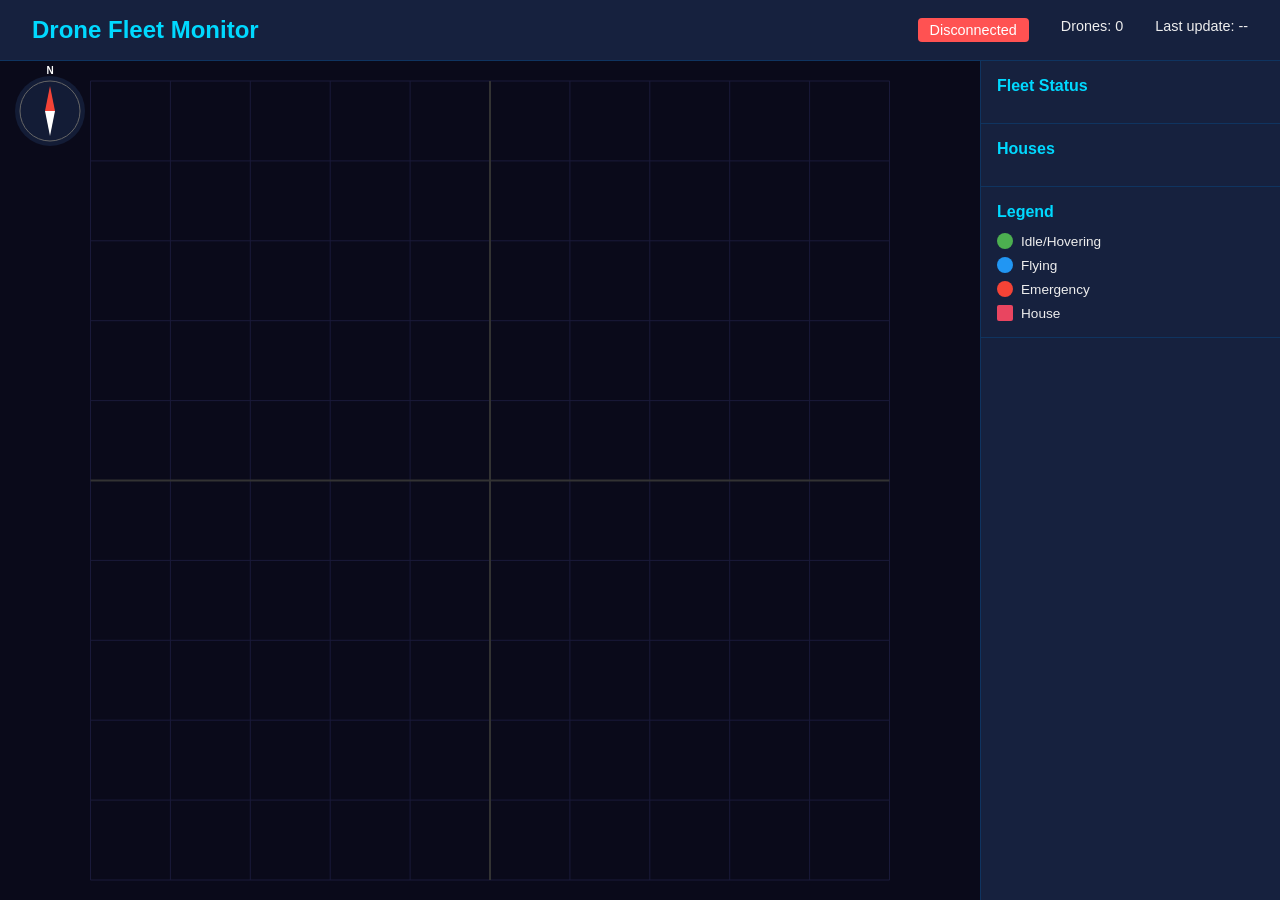
==== WorkforceDemo/web/index.html @ 515346f5 "added a map and abilityt to view each drone camera, added api endpoints and python server" ====
<!DOCTYPE html>
<html lang="en">
<head>
    <meta charset="UTF-8">
    <meta name="viewport" content="width=device-width, initial-scale=1.0">
    <title>Drone Fleet Monitor</title>
    <link rel="stylesheet" href="style.css">
</head>
<body>
    <div class="container">
        <header>
            <h1>Drone Fleet Monitor</h1>
            <div class="status-bar">
                <span id="connection-status" class="status disconnected">Disconnected</span>
                <span id="drone-count">Drones: 0</span>
                <span id="update-time">Last update: --</span>
            </div>
        </header>

        <main>
            <div class="map-container">
                <canvas id="map-canvas"></canvas>
                <div id="map-tooltip" class="tooltip"></div>
            </div>

            <aside class="sidebar">
                <section class="panel" id="fleet-panel">
                    <h2>Fleet Status</h2>
                    <div id="fleet-list"></div>

                    <div id="drone-camera-section" class="hidden">
                        <div class="camera-header">
                            <span id="camera-drone-label">Camera: --</span>
                            <select id="camera-type">
                                <option value="scene">RGB</option>
                                <option value="depth">Depth</option>
                                <option value="segmentation">Segmentation</option>
                            </select>
                        </div>
                        <div class="camera-feed">
                            <img id="camera-image" src="" alt="Drone camera">
                        </div>
                    </div>
                </section>

                <section class="panel">
                    <h2>Houses</h2>
                    <div id="house-list"></div>
                </section>

                <section class="panel">
                    <h2>Legend</h2>
                    <div class="legend">
                        <div class="legend-item">
                            <span class="legend-icon drone-idle"></span>
                            <span>Idle/Hovering</span>
                        </div>
                        <div class="legend-item">
                            <span class="legend-icon drone-flying"></span>
                            <span>Flying</span>
                        </div>
                        <div class="legend-item">
                            <span class="legend-icon drone-emergency"></span>
                            <span>Emergency</span>
                        </div>
                        <div class="legend-item">
                            <span class="legend-icon house-marker"></span>
                            <span>House</span>
                        </div>
                    </div>
                </section>
            </aside>
        </main>

        <div id="drone-detail" class="detail-panel hidden">
            <button class="close-btn" onclick="closeDetail()">&times;</button>
            <h3 id="detail-drone-id">Drone Details</h3>
            <div class="detail-content">
                <p><strong>Position:</strong> <span id="detail-position">--</span></p>
                <p><strong>Altitude:</strong> <span id="detail-altitude">--</span></p>
                <p><strong>Heading:</strong> <span id="detail-heading">--</span></p>
                <p><strong>State:</strong> <span id="detail-state">--</span></p>
                <p><strong>Task:</strong> <span id="detail-task">--</span></p>
            </div>
        </div>
    </div>

    <script src="map.js"></script>
</body>
</html>
---- WorkforceDemo/web/style.css ----
/* Reset and base styles */
* {
    margin: 0;
    padding: 0;
    box-sizing: border-box;
}

body {
    font-family: -apple-system, BlinkMacSystemFont, 'Segoe UI', Roboto, Oxygen, Ubuntu, sans-serif;
    background: #1a1a2e;
    color: #eee;
    min-height: 100vh;
}

.container {
    display: flex;
    flex-direction: column;
    height: 100vh;
}

/* Header */
header {
    background: #16213e;
    padding: 1rem 2rem;
    display: flex;
    justify-content: space-between;
    align-items: center;
    border-bottom: 1px solid #0f3460;
}

header h1 {
    font-size: 1.5rem;
    color: #00d9ff;
}

.status-bar {
    display: flex;
    gap: 2rem;
    font-size: 0.9rem;
}

.status {
    padding: 0.25rem 0.75rem;
    border-radius: 4px;
    font-weight: 500;
}

.status.connected {
    background: #00c853;
    color: #000;
}

.status.disconnected {
    background: #ff5252;
    color: #fff;
}

/* Main layout */
main {
    display: flex;
    flex: 1;
    overflow: hidden;
}

/* Map container */
.map-container {
    flex: 1;
    position: relative;
    background: #0a0a1a;
}

#map-canvas {
    width: 100%;
    height: 100%;
    display: block;
}

.tooltip {
    position: absolute;
    background: rgba(22, 33, 62, 0.95);
    padding: 0.5rem 0.75rem;
    border-radius: 4px;
    font-size: 0.85rem;
    pointer-events: none;
    display: none;
    border: 1px solid #0f3460;
    z-index: 100;
}

.tooltip.visible {
    display: block;
}

/* Sidebar */
.sidebar {
    width: 300px;
    background: #16213e;
    border-left: 1px solid #0f3460;
    overflow-y: auto;
    display: flex;
    flex-direction: column;
}

.panel {
    padding: 1rem;
    border-bottom: 1px solid #0f3460;
}

.panel h2 {
    font-size: 1rem;
    color: #00d9ff;
    margin-bottom: 0.75rem;
}

/* Fleet list */
#fleet-list {
    display: flex;
    flex-direction: column;
    gap: 0.5rem;
}

.drone-item {
    background: #0f3460;
    padding: 0.5rem 0.75rem;
    border-radius: 4px;
    cursor: pointer;
    transition: background 0.2s;
    display: flex;
    justify-content: space-between;
    align-items: center;
}

.drone-item:hover {
    background: #1a4a7a;
}

.drone-item .drone-id {
    font-weight: 500;
}

.drone-item .drone-state {
    font-size: 0.8rem;
    padding: 0.15rem 0.5rem;
    border-radius: 3px;
}

.drone-state.idle, .drone-state.hovering, .drone-state.landed {
    background: #4caf50;
    color: #000;
}

.drone-state.flying, .drone-state.taking_off, .drone-state.landing {
    background: #2196f3;
    color: #fff;
}

.drone-state.emergency {
    background: #f44336;
    color: #fff;
}

/* House list */
#house-list {
    display: grid;
    grid-template-columns: repeat(4, 1fr);
    gap: 0.5rem;
}

.house-item {
    background: #0f3460;
    padding: 0.35rem;
    border-radius: 4px;
    text-align: center;
    cursor: pointer;
    font-size: 0.85rem;
    transition: background 0.2s;
}

.house-item:hover {
    background: #e94560;
}

/* Legend */
.legend {
    display: flex;
    flex-direction: column;
    gap: 0.5rem;
}

.legend-item {
    display: flex;
    align-items: center;
    gap: 0.5rem;
    font-size: 0.85rem;
}

.legend-icon {
    width: 16px;
    height: 16px;
    border-radius: 50%;
}

.legend-icon.drone-idle {
    background: #4caf50;
}

.legend-icon.drone-flying {
    background: #2196f3;
}

.legend-icon.drone-emergency {
    background: #f44336;
}

.legend-icon.house-marker {
    background: #e94560;
    border-radius: 2px;
}

/* Drone Camera Section (below fleet list) */
#drone-camera-section {
    margin-top: 0.75rem;
    padding-top: 0.75rem;
    border-top: 1px solid #0f3460;
}

#drone-camera-section.hidden {
    display: none;
}

.camera-header {
    display: flex;
    justify-content: space-between;
    align-items: center;
    margin-bottom: 0.5rem;
}

#camera-drone-label {
    font-size: 0.85rem;
    color: #00d9ff;
    font-weight: 500;
}

#camera-type {
    padding: 0.25rem 0.4rem;
    background: #0f3460;
    border: 1px solid #1a4a7a;
    border-radius: 4px;
    color: #eee;
    font-size: 0.75rem;
    cursor: pointer;
}

#camera-type:hover {
    border-color: #00d9ff;
}

#camera-type:focus {
    outline: none;
    border-color: #00d9ff;
}

.camera-feed {
    background: #0a0a1a;
    border-radius: 4px;
    overflow: hidden;
    position: relative;
}

.camera-feed img {
    width: 100%;
    display: block;
}

/* Selected drone highlight in fleet list */
.drone-item.selected {
    background: #1a4a7a;
    border-left: 3px solid #00d9ff;
}

/* Actions */
.actions {
    display: flex;
    flex-direction: column;
    gap: 0.5rem;
}

.btn {
    padding: 0.5rem 1rem;
    border: none;
    border-radius: 4px;
    cursor: pointer;
    font-size: 0.9rem;
    font-weight: 500;
    transition: opacity 0.2s;
}

.btn:hover {
    opacity: 0.9;
}

.btn-primary {
    background: #2196f3;
    color: #fff;
}

.btn-danger {
    background: #f44336;
    color: #fff;
}

.btn-warning {
    background: #ff9800;
    color: #000;
}

/* Detail panel */
.detail-panel {
    position: fixed;
    right: 320px;
    top: 80px;
    background: #16213e;
    border: 1px solid #0f3460;
    border-radius: 8px;
    padding: 1rem;
    width: 250px;
    z-index: 200;
    box-shadow: 0 4px 20px rgba(0, 0, 0, 0.5);
}

.detail-panel.hidden {
    display: none;
}

.detail-panel h3 {
    color: #00d9ff;
    margin-bottom: 1rem;
    padding-right: 2rem;
}

.close-btn {
    position: absolute;
    top: 0.5rem;
    right: 0.5rem;
    background: none;
    border: none;
    color: #888;
    font-size: 1.5rem;
    cursor: pointer;
    line-height: 1;
}

.close-btn:hover {
    color: #fff;
}

.detail-content p {
    margin-bottom: 0.5rem;
    font-size: 0.9rem;
}

.detail-content strong {
    color: #aaa;
}

/* Responsive */
@media (max-width: 768px) {
    main {
        flex-direction: column;
    }

    .sidebar {
        width: 100%;
        height: 300px;
        border-left: none;
        border-top: 1px solid #0f3460;
    }

    .map-container {
        height: calc(100vh - 400px);
    }

    .detail-panel {
        right: 10px;
        top: auto;
        bottom: 320px;
    }
}
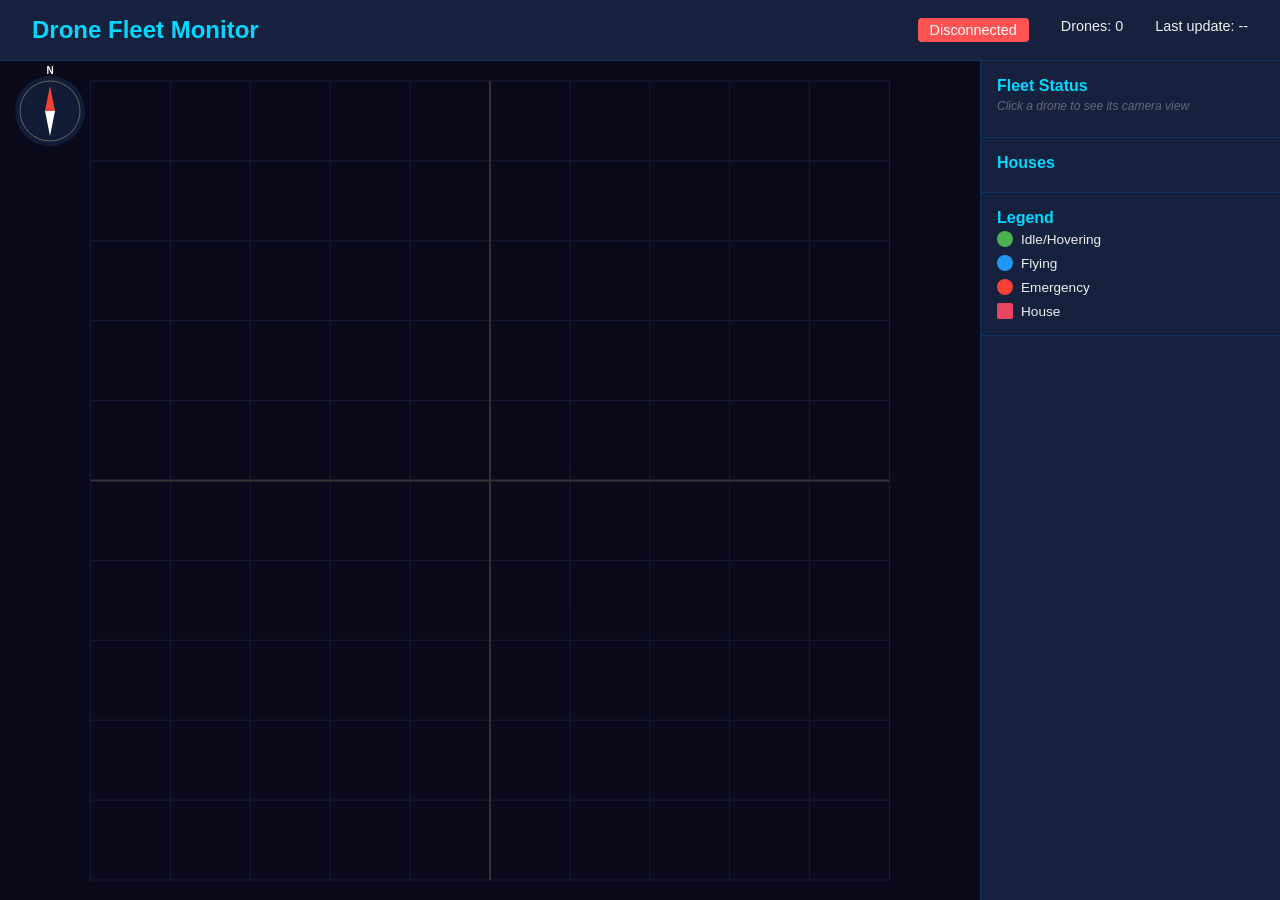
==== commit e4da762c: "Add fleet reset, unhide endpoints, sync docs, and improve UI - Add /fleet/reset endpoint using AirSi" ====
--- a/WorkforceDemo/web/index.html
+++ b/WorkforceDemo/web/index.html
@@ -26,16 +26,20 @@
             <aside class="sidebar">
                 <section class="panel" id="fleet-panel">
                     <h2>Fleet Status</h2>
+                    <p class="hint-text">Click a drone to see its camera view</p>
                     <div id="fleet-list"></div>
 
                     <div id="drone-camera-section" class="hidden">
                         <div class="camera-header">
                             <span id="camera-drone-label">Camera: --</span>
-                            <select id="camera-type">
-                                <option value="scene">RGB</option>
-                                <option value="depth">Depth</option>
-                                <option value="segmentation">Segmentation</option>
-                            </select>
+                            <div class="camera-controls">
+                                <select id="camera-type">
+                                    <option value="scene">RGB</option>
+                                    <option value="depth">Depth</option>
+                                    <option value="segmentation">Segmentation</option>
+                                </select>
+                                <button class="camera-close-btn" onclick="stopCameraFeed()">&times;</button>
+                            </div>
                         </div>
                         <div class="camera-feed">
                             <img id="camera-image" src="" alt="Drone camera">
--- a/WorkforceDemo/web/style.css
+++ b/WorkforceDemo/web/style.css
@@ -109,7 +109,14 @@
 .panel h2 {
     font-size: 1rem;
     color: #00d9ff;
-    margin-bottom: 0.75rem;
+    margin-bottom: 0.25rem;
+}
+
+.hint-text {
+    font-size: 0.75rem;
+    color: #667;
+    margin-bottom: 0.5rem;
+    font-style: italic;
 }
 
 /* Fleet list */
@@ -233,6 +240,28 @@
     justify-content: space-between;
     align-items: center;
     margin-bottom: 0.5rem;
+}
+
+.camera-controls {
+    display: flex;
+    align-items: center;
+    gap: 0.4rem;
+}
+
+.camera-close-btn {
+    background: none;
+    border: 1px solid #444;
+    border-radius: 4px;
+    color: #888;
+    font-size: 1rem;
+    cursor: pointer;
+    padding: 0.1rem 0.35rem;
+    line-height: 1;
+}
+
+.camera-close-btn:hover {
+    color: #fff;
+    border-color: #f44336;
 }
 
 #camera-drone-label {
